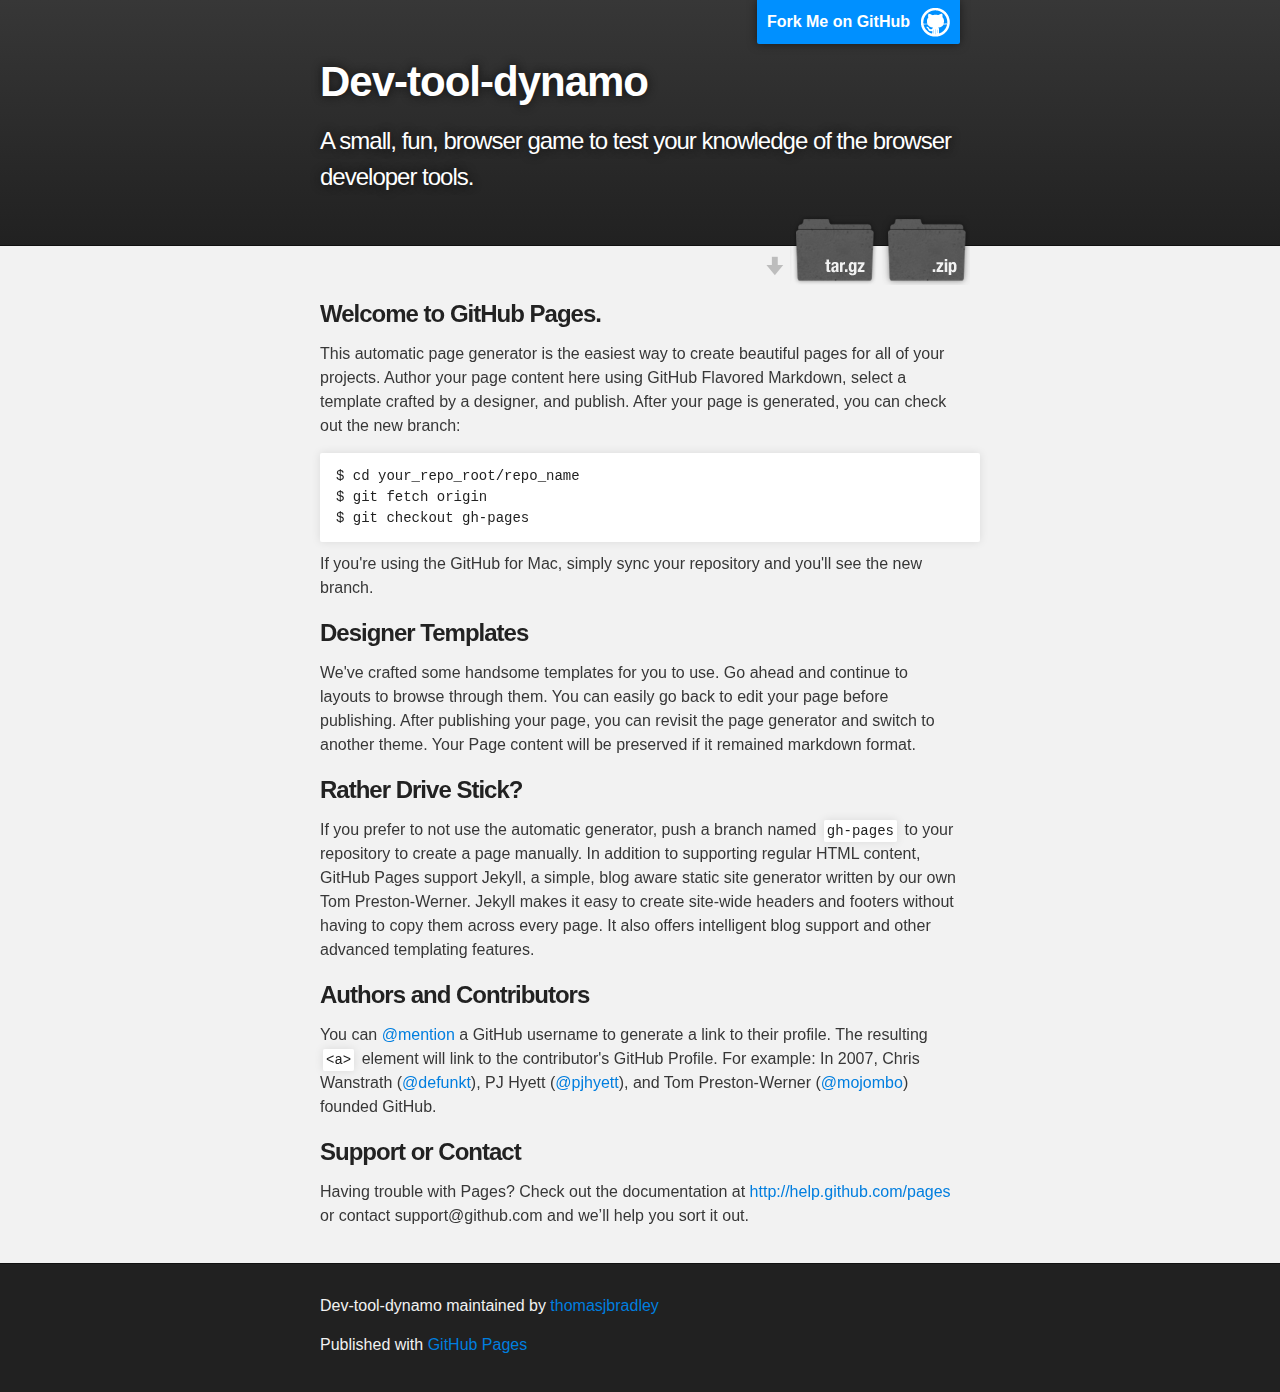
==== index.html @ f2e8ac00 "Created gh-pages branch via GitHub" ====
<!DOCTYPE html>
<html>

  <head>
    <meta charset='utf-8' />
    <meta http-equiv="X-UA-Compatible" content="chrome=1" />
    <meta name="description" content="Dev-tool-dynamo : A small, fun, browser game to test your knowledge of the browser developer tools." />

    <link rel="stylesheet" type="text/css" media="screen" href="stylesheets/stylesheet.css">

    <title>Dev-tool-dynamo</title>
  </head>

  <body>

    <!-- HEADER -->
    <div id="header_wrap" class="outer">
        <header class="inner">
          <a id="forkme_banner" href="https://github.com/thomasjbradley/dev-tool-dynamo">Fork Me on GitHub</a>

          <h1 id="project_title">Dev-tool-dynamo</h1>
          <h2 id="project_tagline">A small, fun, browser game to test your knowledge of the browser developer tools.</h2>

          <section id="downloads">
            <a class="zip_download_link" href="https://github.com/thomasjbradley/dev-tool-dynamo/zipball/master">Download this project as a .zip file</a>
            <a class="tar_download_link" href="https://github.com/thomasjbradley/dev-tool-dynamo/tarball/master">Download this project as a tar.gz file</a>
          </section>
        </header>
    </div>

    <!-- MAIN CONTENT -->
    <div id="main_content_wrap" class="outer">
      <section id="main_content" class="inner">
        <h3>Welcome to GitHub Pages.</h3>

<p>This automatic page generator is the easiest way to create beautiful pages for all of your projects. Author your page content here using GitHub Flavored Markdown, select a template crafted by a designer, and publish. After your page is generated, you can check out the new branch:</p>

<pre><code>$ cd your_repo_root/repo_name
$ git fetch origin
$ git checkout gh-pages
</code></pre>

<p>If you're using the GitHub for Mac, simply sync your repository and you'll see the new branch.</p>

<h3>Designer Templates</h3>

<p>We've crafted some handsome templates for you to use. Go ahead and continue to layouts to browse through them. You can easily go back to edit your page before publishing. After publishing your page, you can revisit the page generator and switch to another theme. Your Page content will be preserved if it remained markdown format.</p>

<h3>Rather Drive Stick?</h3>

<p>If you prefer to not use the automatic generator, push a branch named <code>gh-pages</code> to your repository to create a page manually. In addition to supporting regular HTML content, GitHub Pages support Jekyll, a simple, blog aware static site generator written by our own Tom Preston-Werner. Jekyll makes it easy to create site-wide headers and footers without having to copy them across every page. It also offers intelligent blog support and other advanced templating features.</p>

<h3>Authors and Contributors</h3>

<p>You can <a href="https://github.com/blog/821" class="user-mention">@mention</a> a GitHub username to generate a link to their profile. The resulting <code>&lt;a&gt;</code> element will link to the contributor's GitHub Profile. For example: In 2007, Chris Wanstrath (<a href="https://github.com/defunkt" class="user-mention">@defunkt</a>), PJ Hyett (<a href="https://github.com/pjhyett" class="user-mention">@pjhyett</a>), and Tom Preston-Werner (<a href="https://github.com/mojombo" class="user-mention">@mojombo</a>) founded GitHub.</p>

<h3>Support or Contact</h3>

<p>Having trouble with Pages? Check out the documentation at <a href="http://help.github.com/pages">http://help.github.com/pages</a> or contact support@github.com and we’ll help you sort it out.</p>
      </section>
    </div>

    <!-- FOOTER  -->
    <div id="footer_wrap" class="outer">
      <footer class="inner">
        <p class="copyright">Dev-tool-dynamo maintained by <a href="https://github.com/thomasjbradley">thomasjbradley</a></p>
        <p>Published with <a href="http://pages.github.com">GitHub Pages</a></p>
      </footer>
    </div>

    

  </body>
</html>
---- stylesheets/stylesheet.css ----
/*******************************************************************************
Slate Theme for Github Pages
by Jason Costello, @jsncostello
*******************************************************************************/

@import url(pygment_trac.css);

/*******************************************************************************
MeyerWeb Reset
*******************************************************************************/

html, body, div, span, applet, object, iframe,
h1, h2, h3, h4, h5, h6, p, blockquote, pre,
a, abbr, acronym, address, big, cite, code,
del, dfn, em, img, ins, kbd, q, s, samp,
small, strike, strong, sub, sup, tt, var,
b, u, i, center,
dl, dt, dd, ol, ul, li,
fieldset, form, label, legend,
table, caption, tbody, tfoot, thead, tr, th, td,
article, aside, canvas, details, embed,
figure, figcaption, footer, header, hgroup,
menu, nav, output, ruby, section, summary,
time, mark, audio, video {
  margin: 0;
  padding: 0;
  border: 0;
  font: inherit;
  vertical-align: baseline;
}

/* HTML5 display-role reset for older browsers */
article, aside, details, figcaption, figure,
footer, header, hgroup, menu, nav, section {
  display: block;
}

ol, ul {
  list-style: none;
}

blockquote, q {
}

table {
  border-collapse: collapse;
  border-spacing: 0;
}

a:focus {
  outline: none;
}

/*******************************************************************************
Theme Styles
*******************************************************************************/

body {
  box-sizing: border-box;
  color:#373737;
  background: #212121;
  font-size: 16px;
  font-family: 'Myriad Pro', Calibri, Helvetica, Arial, sans-serif;
  line-height: 1.5;
  -webkit-font-smoothing: antialiased;
}

h1, h2, h3, h4, h5, h6 {
  margin: 10px 0;
  font-weight: 700;
  color:#222222;
  font-family: 'Lucida Grande', 'Calibri', Helvetica, Arial, sans-serif;
  letter-spacing: -1px;
}

h1 {
  font-size: 36px;
  font-weight: 700;
}

h2 {
  padding-bottom: 10px;
  font-size: 32px;
  background: url('../images/bg_hr.png') repeat-x bottom;
}

h3 {
  font-size: 24px;
}

h4 {
  font-size: 21px;
}

h5 {
  font-size: 18px;
}

h6 {
  font-size: 16px;
}

p {
  margin: 10px 0 15px 0;
}

footer p {
  color: #f2f2f2;
}

a {
  text-decoration: none;
  color: #007edf;
  text-shadow: none;

  transition: color 0.5s ease;
  transition: text-shadow 0.5s ease;
  -webkit-transition: color 0.5s ease;
  -webkit-transition: text-shadow 0.5s ease;
  -moz-transition: color 0.5s ease;
  -moz-transition: text-shadow 0.5s ease;
  -o-transition: color 0.5s ease;
  -o-transition: text-shadow 0.5s ease;
  -ms-transition: color 0.5s ease;
  -ms-transition: text-shadow 0.5s ease;
}

#main_content a:hover {
  color: #0069ba;
  text-shadow: #0090ff 0px 0px 2px;
}

footer a:hover {
  color: #43adff;
  text-shadow: #0090ff 0px 0px 2px;
}

em {
  font-style: italic;
}

strong {
  font-weight: bold;
}

img {
  position: relative;
  margin: 0 auto;
  max-width: 739px;
  padding: 5px;
  margin: 10px 0 10px 0;
  border: 1px solid #ebebeb;

  box-shadow: 0 0 5px #ebebeb;
  -webkit-box-shadow: 0 0 5px #ebebeb;
  -moz-box-shadow: 0 0 5px #ebebeb;
  -o-box-shadow: 0 0 5px #ebebeb;
  -ms-box-shadow: 0 0 5px #ebebeb;
}

pre, code {
  width: 100%;
  color: #222;
  background-color: #fff;

  font-family: Monaco, "Bitstream Vera Sans Mono", "Lucida Console", Terminal, monospace;
  font-size: 14px;

  border-radius: 2px;
  -moz-border-radius: 2px;
  -webkit-border-radius: 2px;



}

pre {
  width: 100%;
  padding: 10px;
  box-shadow: 0 0 10px rgba(0,0,0,.1);
  overflow: auto;
}

code {
  padding: 3px;
  margin: 0 3px;
  box-shadow: 0 0 10px rgba(0,0,0,.1);
}

pre code {
  display: block;
  box-shadow: none;
}

blockquote {
  color: #666;
  margin-bottom: 20px;
  padding: 0 0 0 20px;
  border-left: 3px solid #bbb;
}

ul, ol, dl {
  margin-bottom: 15px
}

ul li {
  list-style: inside;
  padding-left: 20px;
}

ol li {
  list-style: decimal inside;
  padding-left: 20px;
}

dl dt {
  font-weight: bold;
}

dl dd {
  padding-left: 20px;
  font-style: italic;
}

dl p {
  padding-left: 20px;
  font-style: italic;
}

hr {
  height: 1px;
  margin-bottom: 5px;
  border: none;
  background: url('../images/bg_hr.png') repeat-x center;
}

table {
  border: 1px solid #373737;
  margin-bottom: 20px;
  text-align: left;
 }

th {
  font-family: 'Lucida Grande', 'Helvetica Neue', Helvetica, Arial, sans-serif;
  padding: 10px;
  background: #373737;
  color: #fff;
 }

td {
  padding: 10px;
  border: 1px solid #373737;
 }

form {
  background: #f2f2f2;
  padding: 20px;
}

img {
  width: 100%;
  max-width: 100%;
}

/*******************************************************************************
Full-Width Styles
*******************************************************************************/

.outer {
  width: 100%;
}

.inner {
  position: relative;
  max-width: 640px;
  padding: 20px 10px;
  margin: 0 auto;
}

#forkme_banner {
  display: block;
  position: absolute;
  top:0;
  right: 10px;
  z-index: 10;
  padding: 10px 50px 10px 10px;
  color: #fff;
  background: url('../images/blacktocat.png') #0090ff no-repeat 95% 50%;
  font-weight: 700;
  box-shadow: 0 0 10px rgba(0,0,0,.5);
  border-bottom-left-radius: 2px;
  border-bottom-right-radius: 2px;
}

#header_wrap {
  background: #212121;
  background: -moz-linear-gradient(top, #373737, #212121);
  background: -webkit-linear-gradient(top, #373737, #212121);
  background: -ms-linear-gradient(top, #373737, #212121);
  background: -o-linear-gradient(top, #373737, #212121);
  background: linear-gradient(top, #373737, #212121);
}

#header_wrap .inner {
  padding: 50px 10px 30px 10px;
}

#project_title {
  margin: 0;
  color: #fff;
  font-size: 42px;
  font-weight: 700;
  text-shadow: #111 0px 0px 10px;
}

#project_tagline {
  color: #fff;
  font-size: 24px;
  font-weight: 300;
  background: none;
  text-shadow: #111 0px 0px 10px;
}

#downloads {
  position: absolute;
  width: 210px;
  z-index: 10;
  bottom: -40px;
  right: 0;
  height: 70px;
  background: url('../images/icon_download.png') no-repeat 0% 90%;
}

.zip_download_link {
  display: block;
  float: right;
  width: 90px;
  height:70px;
  text-indent: -5000px;
  overflow: hidden;
  background: url(../images/sprite_download.png) no-repeat bottom left;
}

.tar_download_link {
  display: block;
  float: right;
  width: 90px;
  height:70px;
  text-indent: -5000px;
  overflow: hidden;
  background: url(../images/sprite_download.png) no-repeat bottom right;
  margin-left: 10px;
}

.zip_download_link:hover {
  background: url(../images/sprite_download.png) no-repeat top left;
}

.tar_download_link:hover {
  background: url(../images/sprite_download.png) no-repeat top right;
}

#main_content_wrap {
  background: #f2f2f2;
  border-top: 1px solid #111;
  border-bottom: 1px solid #111;
}

#main_content {
  padding-top: 40px;
}

#footer_wrap {
  background: #212121;
}



/*******************************************************************************
Small Device Styles
*******************************************************************************/

@media screen and (max-width: 480px) {
  body {
    font-size:14px;
  }

  #downloads {
    display: none;
  }

  .inner {
    min-width: 320px;
    max-width: 480px;
  }

  #project_title {
  font-size: 32px;
  }

  h1 {
    font-size: 28px;
  }

  h2 {
    font-size: 24px;
  }

  h3 {
    font-size: 21px;
  }

  h4 {
    font-size: 18px;
  }

  h5 {
    font-size: 14px;
  }

  h6 {
    font-size: 12px;
  }

  code, pre {
    min-width: 320px;
    max-width: 480px;
    font-size: 11px;
  }

}
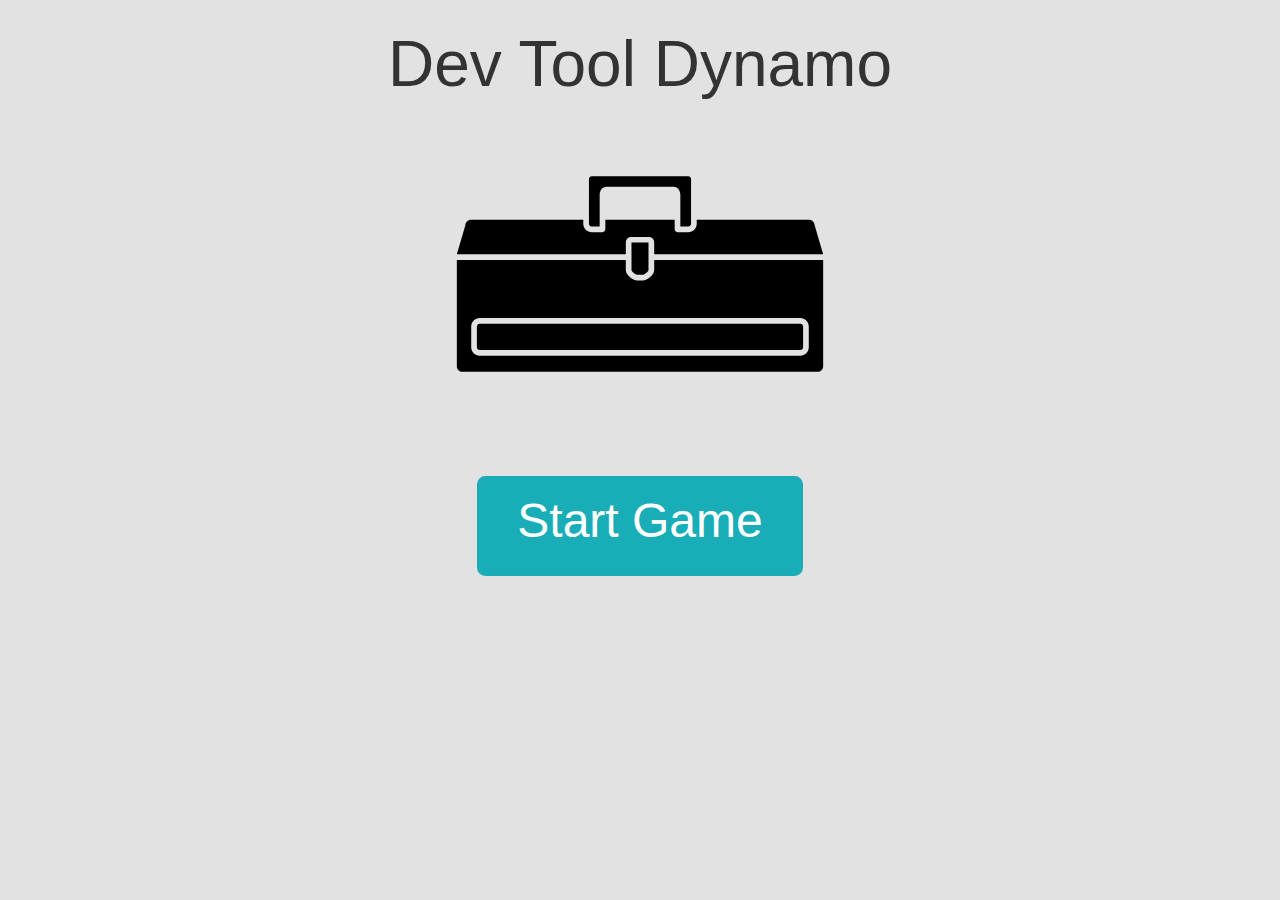
==== commit ea8b0888: "Moved current version in." ====
--- a/index.html
+++ b/index.html
@@ -1,74 +1 @@
-<!DOCTYPE html>
-<html>
-
-  <head>
-    <meta charset='utf-8' />
-    <meta http-equiv="X-UA-Compatible" content="chrome=1" />
-    <meta name="description" content="Dev-tool-dynamo : A small, fun, browser game to test your knowledge of the browser developer tools." />
-
-    <link rel="stylesheet" type="text/css" media="screen" href="stylesheets/stylesheet.css">
-
-    <title>Dev-tool-dynamo</title>
-  </head>
-
-  <body>
-
-    <!-- HEADER -->
-    <div id="header_wrap" class="outer">
-        <header class="inner">
-          <a id="forkme_banner" href="https://github.com/thomasjbradley/dev-tool-dynamo">Fork Me on GitHub</a>
-
-          <h1 id="project_title">Dev-tool-dynamo</h1>
-          <h2 id="project_tagline">A small, fun, browser game to test your knowledge of the browser developer tools.</h2>
-
-          <section id="downloads">
-            <a class="zip_download_link" href="https://github.com/thomasjbradley/dev-tool-dynamo/zipball/master">Download this project as a .zip file</a>
-            <a class="tar_download_link" href="https://github.com/thomasjbradley/dev-tool-dynamo/tarball/master">Download this project as a tar.gz file</a>
-          </section>
-        </header>
-    </div>
-
-    <!-- MAIN CONTENT -->
-    <div id="main_content_wrap" class="outer">
-      <section id="main_content" class="inner">
-        <h3>Welcome to GitHub Pages.</h3>
-
-<p>This automatic page generator is the easiest way to create beautiful pages for all of your projects. Author your page content here using GitHub Flavored Markdown, select a template crafted by a designer, and publish. After your page is generated, you can check out the new branch:</p>
-
-<pre><code>$ cd your_repo_root/repo_name
-$ git fetch origin
-$ git checkout gh-pages
-</code></pre>
-
-<p>If you're using the GitHub for Mac, simply sync your repository and you'll see the new branch.</p>
-
-<h3>Designer Templates</h3>
-
-<p>We've crafted some handsome templates for you to use. Go ahead and continue to layouts to browse through them. You can easily go back to edit your page before publishing. After publishing your page, you can revisit the page generator and switch to another theme. Your Page content will be preserved if it remained markdown format.</p>
-
-<h3>Rather Drive Stick?</h3>
-
-<p>If you prefer to not use the automatic generator, push a branch named <code>gh-pages</code> to your repository to create a page manually. In addition to supporting regular HTML content, GitHub Pages support Jekyll, a simple, blog aware static site generator written by our own Tom Preston-Werner. Jekyll makes it easy to create site-wide headers and footers without having to copy them across every page. It also offers intelligent blog support and other advanced templating features.</p>
-
-<h3>Authors and Contributors</h3>
-
-<p>You can <a href="https://github.com/blog/821" class="user-mention">@mention</a> a GitHub username to generate a link to their profile. The resulting <code>&lt;a&gt;</code> element will link to the contributor's GitHub Profile. For example: In 2007, Chris Wanstrath (<a href="https://github.com/defunkt" class="user-mention">@defunkt</a>), PJ Hyett (<a href="https://github.com/pjhyett" class="user-mention">@pjhyett</a>), and Tom Preston-Werner (<a href="https://github.com/mojombo" class="user-mention">@mojombo</a>) founded GitHub.</p>
-
-<h3>Support or Contact</h3>
-
-<p>Having trouble with Pages? Check out the documentation at <a href="http://help.github.com/pages">http://help.github.com/pages</a> or contact support@github.com and we’ll help you sort it out.</p>
-      </section>
-    </div>
-
-    <!-- FOOTER  -->
-    <div id="footer_wrap" class="outer">
-      <footer class="inner">
-        <p class="copyright">Dev-tool-dynamo maintained by <a href="https://github.com/thomasjbradley">thomasjbradley</a></p>
-        <p>Published with <a href="http://pages.github.com">GitHub Pages</a></p>
-      </footer>
-    </div>
-
-    
-
-  </body>
-</html>
+<!DOCTYPE html> <html lang=en-ca manifest="manifest.appcache"> <head> <meta charset=utf-8> <title>Dev Tool Dynamo · A small, fun, browser game to test your developer tool knowledge</title> <link rel=stylesheet href="dev-tool-dynamo.css"> <link rel=license href="https://github.com/thomasjbradley/dev-tool-dynamo/blob/master/NEW-BSD-LICENSE.txt"> <meta name=application-name content="Dev Tool Dynamo"> <meta name=description content="A small, fun, browser game to test your knowledge of the browser developer tools."> <meta name=author content="Thomas J Bradley"> <link rel=author href="http://thomasjbradley.ca"> </head> <body> <div id=active-screen></div> <div id=inactive-screens hidden> <div class=screen id=start-screen> <h1 class=game-title>Dev Tool Dynamo</h1> <img class=game-icon src="images/toolbox.svg" alt=""> <button class=game-start>Start Game</button> </div> <div class=screen id=success> <h1>Congratulations</h1> <strong class=marker data-state=stripes><span class=marker-symbol>⧝</span></strong> <p class=intro>Oh, you are quite the dynamo ;)<br>Rock on!</p> </div> <div class="screen screen-cover" id=level-success> <strong class=marker data-state=success>✔</strong> <p class="message intro" hidden>Way to go!</p> <p class="message intro" hidden>Super-duper!</p> <p class="message intro" hidden>Awesome!</p> <p class="message intro" hidden>Cowabunga!</p> <p class="message intro" hidden>Rad!</p> <p class="message intro" hidden>Amazeballs!</p> <p class="message intro" hidden>Sweet!</p> <p class="message intro" hidden>Cool!</p> <p class="message intro" hidden>Nice!</p> </div> <div class="screen screen-cover" id=level-failure> <strong class=marker data-state=failure>✘</strong> <p class="message intro" hidden>Something’s whacky. Try again.</p> <p class="message intro" hidden>Slow down, dude. Try again.</p> <p class="message intro" hidden>Whoa. Try again.</p> <p class="message intro" hidden>Hold your horses. Try again.</p> <p class="message intro" hidden>Not quite. Try again.</p> <p class="message intro" hidden>Nope. Try again.</p> <p class="message intro" hidden>Um… no. Try again.</p> <p class="message intro" hidden>You wish. Try again.</p> </div> <div class=level id=level-1> <h1>Inspect the &lt;div&gt; below.</h1> <div id=level-1-wrapper title="Look inside this div."> <div id=level-1-hidden-div title="Make this div visible." hidden></div> </div> </div> <div class=level id=level-2> <h1>Order the numbers numerically.</h1> <ol id=level-2-nums> <li>3</li> <li>5</li> <li>1</li> <li>4</li> <li>2</li> </ol> </div> <div class=level id=level-3> <h1>Add a border.</h1> <div id=level-3-box></div> </div> <div class=level id=level-4> <h1>Match the background colours.</h1> <div id=level-4-left class="shape circle"></div> <div id=level-4-right class="shape circle"></div> </div> <div class=level id=level-5> <h1>Make the rear element come to the front.</h1> <div id=level-5-back class="shape circle"></div> <div id=level-5-front class="shape circle"></div> </div> <div class=level id=level-6> <h1>Make both shapes look identical.</h1> <div id=level-6-left class=shape></div> <div id=level-6-right class=shape></div> </div> <div class=level id=level-7> <h1>Align the arrow’s point to the guides.</h1> <div id=level-7-vert class="guide vert"></div> <div id=level-7-horz class="guide horz"></div> <img src="images/arrow.svg" id=level-7-arrow class=movable-shape alt=Arrow> </div> <div class=level id=level-8> <h1>Align the circle’s centre to the guides.</h1> <div id=level-8-vert class="guide vert"></div> <div id=level-8-horz class="guide horz"></div> <img src="images/crosshair.png" id=level-8-circle class=movable-shape alt=Crosshair> </div> <div class=level id=level-9> <h1>Type the word that is commented out at the top of the CSS file.</h1> <form id=level-9-form autocomplete=off> <div> <label for=word data-state=invisible>Word</label> <input id=word autofocus> </div> <button class=level-btn data-state=visible>Next</button> </form> </div> <div class=level id=level-10> <h1>A new image was downloaded; what’s its file size?</h1> <form id=level-10-form autocomplete=off> <div> <label for=size data-state=invisible>Word</label> <input type=number id=size step="0.1" autofocus> <span>KB</span> </div> <button class=level-btn data-state=visible>Next</button> </form> </div> </div> <script src="dev-tool-dynamo.js"></script> </body> </html>--- a/dev-tool-dynamo.css
+++ b/dev-tool-dynamo.css
@@ -0,0 +1,70 @@
+/* platypus */
+html{height:100%;margin:0;padding:0;width:100%;background-color:#e2e2e2;color:#333;font:normal 100%/1.5 "Helvetica Neue",Helvetica,Arial,sans-serif}
+body{height:100%;margin:0;overflow:hidden;padding:0;position:relative;width:100%}
+h1{margin:0 0 1em;font-size:4em;font-weight:100;line-height:1em}
+h2{left:0;margin:0;position:absolute;top:.1em;width:12em;font:200 18px/1.5 "Helvetica Neue",Helvetica,Arial,sans-serif;text-align:right}
+[hidden]{display:none}
+a,a:link,a:visited{border-bottom:.1em solid #33f;outline:none;color:#33f;text-decoration:none}
+a:focus{outline:2px solid #33f}
+mark{background-color:#ffc}
+.screen,.level{margin:0 auto 0;padding:2em;width:35em;text-align:center}
+.level{padding-top:4em}
+.screen-cover{height:100%;left:0;padding:2em 0;position:absolute;top:0;width:100%;z-index:1000;background-color:rgba(226,226,226,0.80)}
+.intro{margin:1.5em;font-size:2em;font-weight:200}
+.marker{display:inline-block;height:2em;margin:.2em 0 0;padding:.45em 0 0;width:2em;background-color:#333;-moz-border-radius:1em;-webkit-border-radius:1em;border-radius:1em;-moz-box-sizing:border-box;-webkit-box-sizing:border-box;box-sizing:border-box;color:#fff;font-size:8em;font-weight:bold;line-height:1}
+.marker-symbol{display:inline-block;margin-top:-.2em;font-size:2em}
+.marker[data-state="success"]{background-color:#6dd110}
+.marker[data-state="failure"]{background-color:#f33}
+.marker[data-state="stripes"]{background-color:#1ecfdc}
+form div,fieldset,.fieldset-group{margin:0 0 2em;padding:0;border:0}
+.fieldset-group{padding-left:15em;position:relative;text-align:left}
+label{display:inline-block;margin:0 .3em 0 0;font:200 18px/1.5 "Helvetica Neue",Helvetica,Arial,sans-serif;vertical-align:middle}
+input + label{margin-right:1em}
+label[data-state="invisible"]{position:absolute;top:-999em}
+select{outline:none;font-size:16px;vertical-align:middle}
+input{width:12em;border:1px solid #ccc;outline:none;font:normal 16px/1.5 "Helvetica Neue",Helvetica,Arial,sans-serif;vertical-align:middle}
+input:focus,select:focus{outline:2px solid #33f}
+input[type="checkbox"],input[type="radio"]{width:auto;vertical-align:middle}
+button{margin:3em 0;padding:.4em .8em .6em;position:relative;background-color:#19adb8;border:2px solid #19abb8;-moz-border-radius:.175em;-webkit-border-radius:.175em;border-radius:.175em;cursor:pointer;outline:none;color:#fff;font:400 18px/1 "Helvetica Neue",Helvetica,Arial,sans-serif}
+button:hover,button:focus{-moz-animation:none;-webkit-animation:none;animation:none;background-color:#1ecfdc;border-color:#33f}
+button:active{top:1px;-moz-animation:none;-webkit-animation:none;animation:none;-moz-box-shadow:inset 0 1px 4px rgba(0,0,0,0.20);-webkit-box-shadow:inset 0 1px 4px rgba(0,0,0,0.20);box-shadow:inset 0 1px 4px rgba(0,0,0,0.20)}
+form button{top:-999em;position:absolute}
+form button[data-state="visible"]{position:static}
+form div + button{margin-top:1em}
+.game-icon{display:block;margin:3.5em auto 3.4em;width:400px}
+.game-start{margin:.7em 0;-moz-animation:pulse 2s infinite;-webkit-animation:pulse 2s infinite;animation:pulse 2s infinite;font-size:3em}
+.game-start:hover,.game-start:focus{-moz-animation:none;-webkit-animation:none;animation:none}
+.game-start:active{-moz-animation:none;-webkit-animation:none;animation:none}
+.shape{height:100px;left:50%;position:absolute;width:100px;z-index:0;background-color:#999}
+.circle{-moz-border-radius:50px;-webkit-border-radius:50px;border-radius:50px}
+#level-1-wrapper{margin:0 auto;height:3em;padding:2em;width:11em;border:3px solid #777}
+#level-2-nums{font-size:1.5em;list-style-type:none}
+#level-3-box{margin:0 auto;height:11em;padding:2em;width:11em;background-color:#999}
+#level-4-left{background-color:#59ca1c;margin-left:-125px}
+#level-4-right{background-color:#f33;margin-left:25px}
+#level-5-back{margin-left:-75px;z-index:0;background-color:#59ca1c}
+#level-5-front{margin-left:-25px;z-index:9;background-color:#f33}
+#level-6-left{margin-left:-125px;background-color:#59ca1c;border:5px solid #666;-moz-box-shadow:0 0 10px rgba(0,0,0,0.50);-webkit-box-shadow:0 0 10px rgba(0,0,0,0.50);box-shadow:0 0 10px rgba(0,0,0,0.50);-moz-transform:rotate(-15deg);-ms-transform:rotate(-15deg);-o-transform:rotate(-15deg);-webkit-transform:rotate(-15deg);transform:rotate(-15deg)}
+#level-6-right{height:150px;margin-left:25px;width:200px;background-color:#f33;-moz-border-radius:15px;-webkit-border-radius:15px;border-radius:15px;opacity:.5;}
+.movable-shape{position:fixed}
+.guide{position:fixed;border:0 solid #1ecfdc}
+.vert{bottom:0;height:100%;left:400px;top:0;border-left-width:1px}
+.horz{left:0;right:0;top:300px;width:100%;border-top-width:1px}
+#level-7-arrow{left:800px;top:500px}
+#level-8-circle{left:800px;top:500px}
+@-moz-keyframes pulse{0%{-moz-box-shadow:none;-webkit-box-shadow:none;box-shadow:none}
+50%{-moz-box-shadow:0 0 20px #19adb8;-webkit-box-shadow:0 0 20px #19adb8;box-shadow:0 0 20px #19adb8}
+100%{-moz-box-shadow:none;-webkit-box-shadow:none;box-shadow:none}
+}@-webkit-keyframes pulse{0%{-moz-box-shadow:none;-webkit-box-shadow:none;box-shadow:none}
+50%{-moz-box-shadow:0 0 20px #19adb8;-webkit-box-shadow:0 0 20px #19adb8;box-shadow:0 0 20px #19adb8}
+100%{-moz-box-shadow:none;-webkit-box-shadow:none;box-shadow:none}
+}@-o-keyframes pulse{0%{-moz-box-shadow:none;-webkit-box-shadow:none;box-shadow:none}
+50%{-moz-box-shadow:0 0 20px #19adb8;-webkit-box-shadow:0 0 20px #19adb8;box-shadow:0 0 20px #19adb8}
+100%{-moz-box-shadow:none;-webkit-box-shadow:none;box-shadow:none}
+}@-ms-keyframes pulse{0%{-moz-box-shadow:none;-webkit-box-shadow:none;box-shadow:none}
+50%{-moz-box-shadow:0 0 20px #19adb8;-webkit-box-shadow:0 0 20px #19adb8;box-shadow:0 0 20px #19adb8}
+100%{-moz-box-shadow:none;-webkit-box-shadow:none;box-shadow:none}
+}@keyframes pulse{0%{-moz-box-shadow:none;-webkit-box-shadow:none;box-shadow:none}
+50%{-moz-box-shadow:0 0 20px #19adb8;-webkit-box-shadow:0 0 20px #19adb8;box-shadow:0 0 20px #19adb8}
+100%{-moz-box-shadow:none;-webkit-box-shadow:none;box-shadow:none}
+}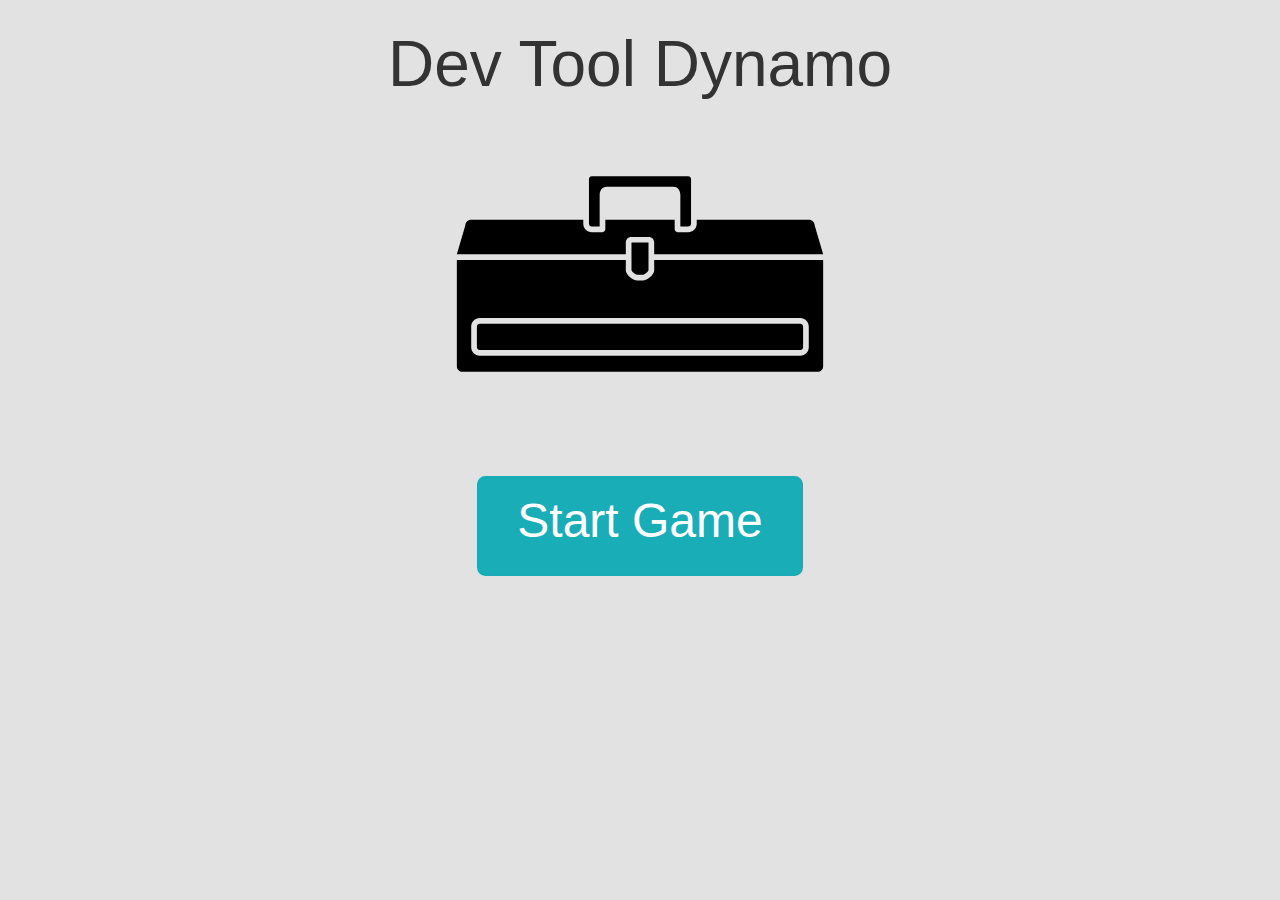
==== commit 90ddbf75: "Updated to newest version." ====
--- a/index.html
+++ b/index.html
@@ -1 +1 @@
-<!DOCTYPE html> <html lang=en-ca manifest="manifest.appcache"> <head> <meta charset=utf-8> <title>Dev Tool Dynamo · A small, fun, browser game to test your developer tool knowledge</title> <link rel=stylesheet href="dev-tool-dynamo.css"> <link rel=license href="https://github.com/thomasjbradley/dev-tool-dynamo/blob/master/NEW-BSD-LICENSE.txt"> <meta name=application-name content="Dev Tool Dynamo"> <meta name=description content="A small, fun, browser game to test your knowledge of the browser developer tools."> <meta name=author content="Thomas J Bradley"> <link rel=author href="http://thomasjbradley.ca"> </head> <body> <div id=active-screen></div> <div id=inactive-screens hidden> <div class=screen id=start-screen> <h1 class=game-title>Dev Tool Dynamo</h1> <img class=game-icon src="images/toolbox.svg" alt=""> <button class=game-start>Start Game</button> </div> <div class=screen id=success> <h1>Congratulations</h1> <strong class=marker data-state=stripes><span class=marker-symbol>⧝</span></strong> <p class=intro>Oh, you are quite the dynamo ;)<br>Rock on!</p> </div> <div class="screen screen-cover" id=level-success> <strong class=marker data-state=success>✔</strong> <p class="message intro" hidden>Way to go!</p> <p class="message intro" hidden>Super-duper!</p> <p class="message intro" hidden>Awesome!</p> <p class="message intro" hidden>Cowabunga!</p> <p class="message intro" hidden>Rad!</p> <p class="message intro" hidden>Amazeballs!</p> <p class="message intro" hidden>Sweet!</p> <p class="message intro" hidden>Cool!</p> <p class="message intro" hidden>Nice!</p> </div> <div class="screen screen-cover" id=level-failure> <strong class=marker data-state=failure>✘</strong> <p class="message intro" hidden>Something’s whacky. Try again.</p> <p class="message intro" hidden>Slow down, dude. Try again.</p> <p class="message intro" hidden>Whoa. Try again.</p> <p class="message intro" hidden>Hold your horses. Try again.</p> <p class="message intro" hidden>Not quite. Try again.</p> <p class="message intro" hidden>Nope. Try again.</p> <p class="message intro" hidden>Um… no. Try again.</p> <p class="message intro" hidden>You wish. Try again.</p> </div> <div class=level id=level-1> <h1>Inspect the &lt;div&gt; below.</h1> <div id=level-1-wrapper title="Look inside this div."> <div id=level-1-hidden-div title="Make this div visible." hidden></div> </div> </div> <div class=level id=level-2> <h1>Order the numbers numerically.</h1> <ol id=level-2-nums> <li>3</li> <li>5</li> <li>1</li> <li>4</li> <li>2</li> </ol> </div> <div class=level id=level-3> <h1>Add a border.</h1> <div id=level-3-box></div> </div> <div class=level id=level-4> <h1>Match the background colours.</h1> <div id=level-4-left class="shape circle"></div> <div id=level-4-right class="shape circle"></div> </div> <div class=level id=level-5> <h1>Make the rear element come to the front.</h1> <div id=level-5-back class="shape circle"></div> <div id=level-5-front class="shape circle"></div> </div> <div class=level id=level-6> <h1>Make both shapes look identical.</h1> <div id=level-6-left class=shape></div> <div id=level-6-right class=shape></div> </div> <div class=level id=level-7> <h1>Align the arrow’s point to the guides.</h1> <div id=level-7-vert class="guide vert"></div> <div id=level-7-horz class="guide horz"></div> <img src="images/arrow.svg" id=level-7-arrow class=movable-shape alt=Arrow> </div> <div class=level id=level-8> <h1>Align the circle’s centre to the guides.</h1> <div id=level-8-vert class="guide vert"></div> <div id=level-8-horz class="guide horz"></div> <img src="images/crosshair.png" id=level-8-circle class=movable-shape alt=Crosshair> </div> <div class=level id=level-9> <h1>Type the word that is commented out at the top of the CSS file.</h1> <form id=level-9-form autocomplete=off> <div> <label for=word data-state=invisible>Word</label> <input id=word autofocus> </div> <button class=level-btn data-state=visible>Next</button> </form> </div> <div class=level id=level-10> <h1>A new image was downloaded; what’s its file size?</h1> <form id=level-10-form autocomplete=off> <div> <label for=size data-state=invisible>Word</label> <input type=number id=size step="0.1" autofocus> <span>KB</span> </div> <button class=level-btn data-state=visible>Next</button> </form> </div> </div> <script src="dev-tool-dynamo.js"></script> </body> </html>+<!DOCTYPE html> <html lang=en-ca manifest="manifest.appcache"> <head> <meta charset=utf-8> <title>Dev Tool Dynamo · A small, fun, browser game to test your developer tool knowledge</title> <link rel=stylesheet href="dev-tool-dynamo.css"> <link rel=license href="https://github.com/thomasjbradley/dev-tool-dynamo/blob/master/NEW-BSD-LICENSE.txt"> <meta name=application-name content="Dev Tool Dynamo"> <meta name=description content="A small, fun, browser game to test your knowledge of the browser developer tools."> <meta name=author content="Thomas J Bradley"> <link rel=author href="http://thomasjbradley.ca"> </head> <body> <div id=active-screen></div> <div id=inactive-screens hidden> <div class=screen id=start-screen> <h1 class=game-title>Dev Tool Dynamo</h1> <img class=game-icon src="images/toolbox.svg" alt=""> <button class=game-start>Start Game</button> </div> <div class=screen id=success> <h1>Congratulations</h1> <strong class=marker-image><img src="images/victory.svg" alt="Victory!"></strong> <p class=intro>Oh, you are quite the dynamo ;)<br>Rock on!</p> </div> <div class="screen screen-cover" id=level-success> <strong class=marker data-state=success>✔</strong> <p class="message intro" hidden>Way to go!</p> <p class="message intro" hidden>Super-duper!</p> <p class="message intro" hidden>Awesome!</p> <p class="message intro" hidden>Cowabunga!</p> <p class="message intro" hidden>Rad!</p> <p class="message intro" hidden>Amazeballs!</p> <p class="message intro" hidden>Sweet!</p> <p class="message intro" hidden>Cool!</p> <p class="message intro" hidden>Nice!</p> </div> <div class="screen screen-cover" id=level-failure> <strong class=marker data-state=failure>✘</strong> <p class="message intro" hidden>Something’s whacky. Try again.</p> <p class="message intro" hidden>Slow down, dude. Try again.</p> <p class="message intro" hidden>Whoa. Try again.</p> <p class="message intro" hidden>Hold your horses. Try again.</p> <p class="message intro" hidden>Not quite. Try again.</p> <p class="message intro" hidden>Nope. Try again.</p> <p class="message intro" hidden>Um… no. Try again.</p> <p class="message intro" hidden>You wish. Try again.</p> </div> <div class="screen level" id=level-1> <h1>Inspect the element below and make the child &lt;div&gt; visible.</h1> <div id=level-1-wrapper> <div id=level-1-hidden-div></div> </div> </div> <div class="screen level" id=level-2> <h1>Order the numbers numerically.</h1> <ol id=level-2-nums> <li>3</li> <li>5</li> <li>1</li> <li>4</li> <li>2</li> </ol> </div> <div class="screen level" id=level-3> <h1>Add a border.</h1> <div id=level-3-box></div> </div> <div class="screen level" id=level-4> <h1>Make both the background colours the same.</h1> <div id=level-4-left class="shape circle"></div> <div id=level-4-right class="shape circle"></div> </div> <div class="screen level" id=level-5> <h1>Make the rear element come to the front.</h1> <div id=level-5-back class="shape circle"></div> <div id=level-5-front class="shape circle"></div> </div> <div class="screen level" id=level-6> <h1>Make both shapes look identical.</h1> <div id=level-6-left class=shape></div> <div id=level-6-right class=shape></div> </div> <div class="screen level" id=level-7> <h1>Align the arrow’s point to the guides.</h1> <div id=level-7-vert class="guide vert"></div> <div id=level-7-horz class="guide horz"></div> <img src="images/arrow.svg" id=level-7-arrow class=movable-shape alt=Arrow> </div> <div class="screen level" id=level-8> <h1>Align the circle’s centre to the guides.</h1> <div id=level-8-vert class="guide vert"></div> <div id=level-8-horz class="guide horz"></div> <img src="images/crosshair.png" id=level-8-circle class=movable-shape alt=Crosshair> </div> <div class="screen level" id=level-9> <h1>Type the word that is commented out at the top of the CSS file.</h1> <form id=level-9-form autocomplete=off> <div> <label for=word data-state=invisible>Word</label> <input id=word autofocus> </div> <button class=level-btn data-state=visible>Next</button> </form> </div> <div class="screen level" id=level-10> <h1>A new image was downloaded; what’s its file size?</h1> <form id=level-10-form autocomplete=off> <div> <label for=size data-state=invisible>Word</label> <input type=number id=size step="0.01" autofocus> <span>KB</span> </div> <button class=level-btn data-state=visible>Next</button> </form> </div> </div> <script src="dev-tool-dynamo.js"></script> </body> </html>--- a/dev-tool-dynamo.css
+++ b/dev-tool-dynamo.css
@@ -7,11 +7,11 @@
 a,a:link,a:visited{border-bottom:.1em solid #33f;outline:none;color:#33f;text-decoration:none}
 a:focus{outline:2px solid #33f}
 mark{background-color:#ffc}
-.screen,.level{margin:0 auto 0;padding:2em;width:35em;text-align:center}
+.screen{margin:0 auto 0;padding:2em;width:35em;text-align:center}
 .level{padding-top:4em}
-.screen-cover{height:100%;left:0;padding:2em 0;position:absolute;top:0;width:100%;z-index:1000;background-color:rgba(226,226,226,0.80)}
+.screen-cover{height:100%;left:0;padding:2em 0;position:absolute;top:0;width:100%;z-index:1000;background-color:rgba(226,226,226,0.8)}
 .intro{margin:1.5em;font-size:2em;font-weight:200}
-.marker{display:inline-block;height:2em;margin:.2em 0 0;padding:.45em 0 0;width:2em;background-color:#333;-moz-border-radius:1em;-webkit-border-radius:1em;border-radius:1em;-moz-box-sizing:border-box;-webkit-box-sizing:border-box;box-sizing:border-box;color:#fff;font-size:8em;font-weight:bold;line-height:1}
+.marker{display:inline-block;height:2em;margin:.2em 0 0;padding:.45em 0 0;width:2em;background-color:#333;-webkit-border-radius:1em;border-radius:1em;-moz-box-sizing:border-box;-webkit-box-sizing:border-box;box-sizing:border-box;color:#fff;font-size:8em;font-weight:bold;line-height:1}
 .marker-symbol{display:inline-block;margin-top:-.2em;font-size:2em}
 .marker[data-state="success"]{background-color:#6dd110}
 .marker[data-state="failure"]{background-color:#f33}
@@ -25,46 +25,47 @@
 input{width:12em;border:1px solid #ccc;outline:none;font:normal 16px/1.5 "Helvetica Neue",Helvetica,Arial,sans-serif;vertical-align:middle}
 input:focus,select:focus{outline:2px solid #33f}
 input[type="checkbox"],input[type="radio"]{width:auto;vertical-align:middle}
-button{margin:3em 0;padding:.4em .8em .6em;position:relative;background-color:#19adb8;border:2px solid #19abb8;-moz-border-radius:.175em;-webkit-border-radius:.175em;border-radius:.175em;cursor:pointer;outline:none;color:#fff;font:400 18px/1 "Helvetica Neue",Helvetica,Arial,sans-serif}
-button:hover,button:focus{-moz-animation:none;-webkit-animation:none;animation:none;background-color:#1ecfdc;border-color:#33f}
-button:active{top:1px;-moz-animation:none;-webkit-animation:none;animation:none;-moz-box-shadow:inset 0 1px 4px rgba(0,0,0,0.20);-webkit-box-shadow:inset 0 1px 4px rgba(0,0,0,0.20);box-shadow:inset 0 1px 4px rgba(0,0,0,0.20)}
+button{margin:3em 0;padding:.4em .8em .6em;position:relative;background-color:#19adb8;border:2px solid #19abb8;-webkit-border-radius:.175em;border-radius:.175em;cursor:pointer;outline:none;color:#fff;font:400 18px/1 "Helvetica Neue",Helvetica,Arial,sans-serif}
+button:hover,button:focus{-moz-animation:none;-ms-animation:none;-o-animation:none;-webkit-animation:none;animation:none;background-color:#1ecfdc;border-color:#33f}
+button:active{top:1px;-moz-animation:none;-ms-animation:none;-o-animation:none;-webkit-animation:none;animation:none;-webkit-box-shadow:inset 0 1px 4px rgba(0,0,0,0.2);box-shadow:inset 0 1px 4px rgba(0,0,0,0.2)}
 form button{top:-999em;position:absolute}
 form button[data-state="visible"]{position:static}
 form div + button{margin-top:1em}
 .game-icon{display:block;margin:3.5em auto 3.4em;width:400px}
-.game-start{margin:.7em 0;-moz-animation:pulse 2s infinite;-webkit-animation:pulse 2s infinite;animation:pulse 2s infinite;font-size:3em}
-.game-start:hover,.game-start:focus{-moz-animation:none;-webkit-animation:none;animation:none}
-.game-start:active{-moz-animation:none;-webkit-animation:none;animation:none}
+.game-start{margin:.7em 0;-moz-animation:pulse 2s infinite;-ms-animation:pulse 2s infinite;-o-animation:pulse 2s infinite;-webkit-animation:pulse 2s infinite;animation:pulse 2s infinite;font-size:3em}
+.game-start:hover,.game-start:focus{-moz-animation:none;-ms-animation:none;-o-animation:none;-webkit-animation:none;animation:none}
+.game-start:active{-moz-animation:none;-ms-animation:none;-o-animation:none;-webkit-animation:none;animation:none}
 .shape{height:100px;left:50%;position:absolute;width:100px;z-index:0;background-color:#999}
-.circle{-moz-border-radius:50px;-webkit-border-radius:50px;border-radius:50px}
+.circle{-webkit-border-radius:50px;border-radius:50px}
 #level-1-wrapper{margin:0 auto;height:3em;padding:2em;width:11em;border:3px solid #777}
+#level-1-hidden-div{display:none}
 #level-2-nums{font-size:1.5em;list-style-type:none}
 #level-3-box{margin:0 auto;height:11em;padding:2em;width:11em;background-color:#999}
 #level-4-left{background-color:#59ca1c;margin-left:-125px}
 #level-4-right{background-color:#f33;margin-left:25px}
 #level-5-back{margin-left:-75px;z-index:0;background-color:#59ca1c}
 #level-5-front{margin-left:-25px;z-index:9;background-color:#f33}
-#level-6-left{margin-left:-125px;background-color:#59ca1c;border:5px solid #666;-moz-box-shadow:0 0 10px rgba(0,0,0,0.50);-webkit-box-shadow:0 0 10px rgba(0,0,0,0.50);box-shadow:0 0 10px rgba(0,0,0,0.50);-moz-transform:rotate(-15deg);-ms-transform:rotate(-15deg);-o-transform:rotate(-15deg);-webkit-transform:rotate(-15deg);transform:rotate(-15deg)}
-#level-6-right{height:150px;margin-left:25px;width:200px;background-color:#f33;-moz-border-radius:15px;-webkit-border-radius:15px;border-radius:15px;opacity:.5;}
+#level-6-left{margin-left:-125px;background-color:#59ca1c;border:5px solid #666;-webkit-box-shadow:0 0 10px rgba(0,0,0,0.5);box-shadow:0 0 10px rgba(0,0,0,0.5);-moz-transform:rotate(-15deg);-ms-transform:rotate(-15deg);-o-transform:rotate(-15deg);-webkit-transform:rotate(-15deg);transform:rotate(-15deg)}
+#level-6-right{height:150px;margin-left:25px;width:200px;background-color:#f33;-webkit-border-radius:15px;border-radius:15px;opacity:.5;}
 .movable-shape{position:fixed}
 .guide{position:fixed;border:0 solid #1ecfdc}
 .vert{bottom:0;height:100%;left:400px;top:0;border-left-width:1px}
 .horz{left:0;right:0;top:300px;width:100%;border-top-width:1px}
 #level-7-arrow{left:800px;top:500px}
 #level-8-circle{left:800px;top:500px}
-@-moz-keyframes pulse{0%{-moz-box-shadow:none;-webkit-box-shadow:none;box-shadow:none}
-50%{-moz-box-shadow:0 0 20px #19adb8;-webkit-box-shadow:0 0 20px #19adb8;box-shadow:0 0 20px #19adb8}
-100%{-moz-box-shadow:none;-webkit-box-shadow:none;box-shadow:none}
-}@-webkit-keyframes pulse{0%{-moz-box-shadow:none;-webkit-box-shadow:none;box-shadow:none}
-50%{-moz-box-shadow:0 0 20px #19adb8;-webkit-box-shadow:0 0 20px #19adb8;box-shadow:0 0 20px #19adb8}
-100%{-moz-box-shadow:none;-webkit-box-shadow:none;box-shadow:none}
-}@-o-keyframes pulse{0%{-moz-box-shadow:none;-webkit-box-shadow:none;box-shadow:none}
-50%{-moz-box-shadow:0 0 20px #19adb8;-webkit-box-shadow:0 0 20px #19adb8;box-shadow:0 0 20px #19adb8}
-100%{-moz-box-shadow:none;-webkit-box-shadow:none;box-shadow:none}
-}@-ms-keyframes pulse{0%{-moz-box-shadow:none;-webkit-box-shadow:none;box-shadow:none}
-50%{-moz-box-shadow:0 0 20px #19adb8;-webkit-box-shadow:0 0 20px #19adb8;box-shadow:0 0 20px #19adb8}
-100%{-moz-box-shadow:none;-webkit-box-shadow:none;box-shadow:none}
-}@keyframes pulse{0%{-moz-box-shadow:none;-webkit-box-shadow:none;box-shadow:none}
-50%{-moz-box-shadow:0 0 20px #19adb8;-webkit-box-shadow:0 0 20px #19adb8;box-shadow:0 0 20px #19adb8}
-100%{-moz-box-shadow:none;-webkit-box-shadow:none;box-shadow:none}
+@-moz-keyframes pulse{0%{-webkit-box-shadow:none;box-shadow:none}
+50%{-webkit-box-shadow:0 0 20px #19adb8;box-shadow:0 0 20px #19adb8}
+100%{-webkit-box-shadow:none;box-shadow:none}
+}@-webkit-keyframes pulse{0%{-webkit-box-shadow:none;box-shadow:none}
+50%{-webkit-box-shadow:0 0 20px #19adb8;box-shadow:0 0 20px #19adb8}
+100%{-webkit-box-shadow:none;box-shadow:none}
+}@-o-keyframes pulse{0%{-webkit-box-shadow:none;box-shadow:none}
+50%{-webkit-box-shadow:0 0 20px #19adb8;box-shadow:0 0 20px #19adb8}
+100%{-webkit-box-shadow:none;box-shadow:none}
+}@-ms-keyframes pulse{0%{-webkit-box-shadow:none;box-shadow:none}
+50%{-webkit-box-shadow:0 0 20px #19adb8;box-shadow:0 0 20px #19adb8}
+100%{-webkit-box-shadow:none;box-shadow:none}
+}@keyframes pulse{0%{-webkit-box-shadow:none;box-shadow:none}
+50%{-webkit-box-shadow:0 0 20px #19adb8;box-shadow:0 0 20px #19adb8}
+100%{-webkit-box-shadow:none;box-shadow:none}
 }